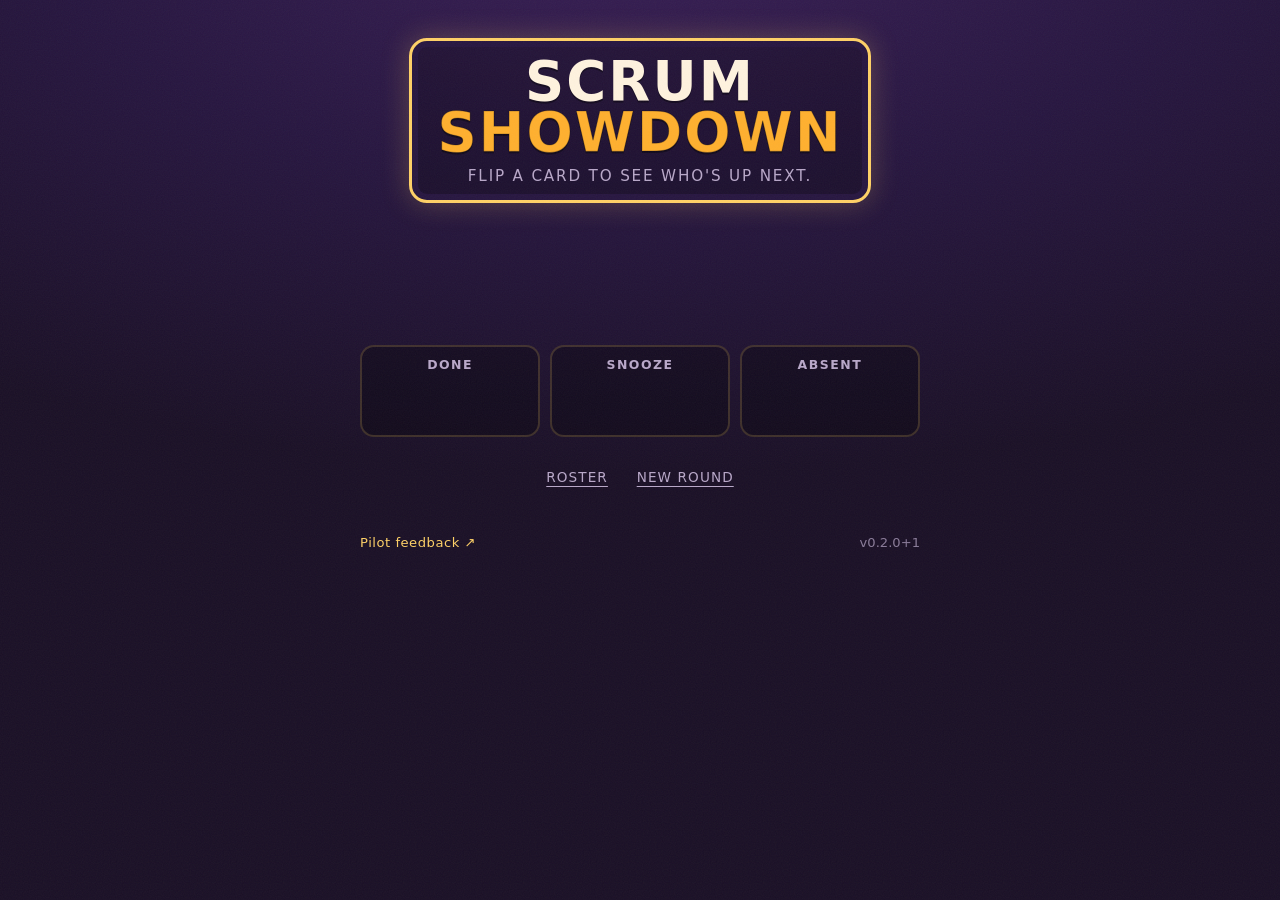
==== scrum-showdown/index.html @ c8b2ddba "scrum-showdown v0.1.1 mystery-cards" ====
<!DOCTYPE html>
<html lang="en">
  <head>
    <meta charset="UTF-8" />
    <meta name="viewport" content="width=device-width, initial-scale=1, viewport-fit=cover" />
    <meta name="theme-color" content="#1a1026" />
    <title>Scrum Showdown</title>
    <link rel="manifest" href="./manifest.webmanifest" />
    <link rel="icon" href="./icon.svg" type="image/svg+xml" />
    <link rel="apple-touch-icon" href="./icon.svg" />
    <link rel="stylesheet" href="./app.css" />
  </head>
  <body>
    <div class="grain" aria-hidden="true"></div>

    <main class="stage">
      <header class="marquee">
        <h1 class="marquee__title">
          <span>Scrum</span><span class="marquee__title-accent">Showdown</span>
        </h1>
        <p class="marquee__tag">Flip a card to see who's up next.</p>
      </header>

      <section class="arena" aria-label="Mystery card board">
        <p id="current-name" class="readout" aria-live="polite"></p>
        <p id="sr-status" class="sr-only" aria-live="polite"></p>

        <div id="speaker-controls" class="controls" hidden>
          <button id="done" class="btn btn--primary" type="button">Done · Next</button>
          <button id="snooze" class="btn btn--ghost" type="button">Snooze</button>
          <button id="absent" class="btn btn--ghost" type="button">Absent today</button>
        </div>

        <div id="grid" class="grid" role="group" aria-label="Face-down mystery cards"></div>

        <div id="round-banner" class="banner" role="status" hidden>
          🎉 Everyone's gone
        </div>

        <div class="lanes">
          <section class="lane" aria-label="Done"><h2 class="lane__title">Done</h2><div id="lane-done" class="lane__cards"></div></section>
          <section class="lane" aria-label="Snooze"><h2 class="lane__title">Snooze</h2><div id="lane-snooze" class="lane__cards"></div></section>
          <section class="lane" aria-label="Absent"><h2 class="lane__title">Absent</h2><div id="lane-absent" class="lane__cards"></div></section>
        </div>

        <div class="reset-area">
          <button id="roster-btn" class="reset-btn" type="button">Roster</button>
          <button id="reset" class="reset-btn" type="button">New round</button>
        </div>
      </section>

      <footer class="footer">
        <a
          class="footer__feedback"
          href="https://forms.gle/REPLACE_WITH_PILOT_FEEDBACK_FORM"
          target="_blank"
          rel="noopener"
          >Pilot feedback ↗</a
        >
        <span id="version" class="footer__version"></span>
      </footer>
    </main>

    <dialog id="roster-dialog" class="modal" aria-labelledby="roster-dialog-title">
      <div class="modal__card">
        <h2 id="roster-dialog-title" class="modal__title">Roster</h2>
        <ul id="roster-list" class="roster__list"></ul>
        <div class="roster__add">
          <input id="roster-name" class="roster__input" type="text"
            placeholder="Add a teammate…" autocomplete="off" aria-label="New teammate name" />
          <button id="roster-add" class="btn btn--primary" type="button">Add</button>
        </div>
        <div class="modal__actions">
          <button id="roster-close" class="btn btn--ghost" type="button">Close</button>
        </div>
      </div>
    </dialog>

    <dialog id="reset-dialog" class="modal" aria-labelledby="reset-dialog-title">
      <div class="modal__card">
        <h2 id="reset-dialog-title" class="modal__title">Reset round?</h2>
        <p class="modal__body">
          This clears everyone's Done and Snooze and starts a fresh round.
          The roster stays as it is.
        </p>
        <div class="modal__actions">
          <button id="reset-no" class="btn btn--ghost" type="button">Cancel</button>
          <button id="reset-yes" class="btn btn--danger" type="button">Confirm reset</button>
        </div>
      </div>
    </dialog>

    <script type="module" src="./src/app.js"></script>
  </body>
</html>
---- scrum-showdown/app.css ----
/* Scrum Showdown — "game-show stage" aesthetic.
   Offline-safe: no remote fonts, no CDN. Original palette/type/layout
   (legally-clean homage to the generic prize-wheel mechanic). */

:root {
  --ink: #1a1026;
  --ink-2: #271640;
  --cream: #fff3df;
  --amber: #ffb02e;
  --coral: #ff5d5d;
  --gold: #ffd166;
  --teal: #2ec4b6;
  --muted: #b9a8c9;

  --display: "Futura", "Trebuchet MS", "Avenir Next", system-ui, sans-serif;
  --body: "Avenir Next", "Segoe UI", "Trebuchet MS", system-ui, sans-serif;

  --ring: 0 0 0 3px var(--ink), 0 0 0 6px var(--gold);
}

* {
  box-sizing: border-box;
  margin: 0;
}

/* The HTML hidden attribute must always win — otherwise a later
   display:flex/grid rule silently un-hides elements (.controls,
   #speaker-controls, the old reset confirm all hit this). */
[hidden] {
  display: none !important;
}

html,
body {
  min-height: 100%;
}

body {
  font-family: var(--body);
  color: var(--cream);
  background:
    radial-gradient(120% 80% at 50% -10%, #3a1f57 0%, var(--ink-2) 38%, var(--ink) 78%);
  background-attachment: fixed;
  display: flex;
  justify-content: center;
  padding: clamp(1rem, 3vw, 2.5rem);
  overflow-x: hidden;
}

/* Subtle film grain so the stage doesn't read as flat. */
.grain {
  position: fixed;
  inset: 0;
  pointer-events: none;
  opacity: 0.05;
  z-index: 999;
  background-image: url("data:image/svg+xml,%3Csvg xmlns='http://www.w3.org/2000/svg' width='120' height='120'%3E%3Cfilter id='n'%3E%3CfeTurbulence type='fractalNoise' baseFrequency='0.85' numOctaves='2'/%3E%3C/filter%3E%3Crect width='120' height='120' filter='url(%23n)'/%3E%3C/svg%3E");
}

.stage {
  width: min(560px, 100%);
  display: flex;
  flex-direction: column;
  align-items: center;
  gap: clamp(1.25rem, 4vw, 2.25rem);
}

/* ---- Marquee header ---- */
.marquee {
  text-align: center;
  padding: 0.9rem 1.6rem;
  border: 3px solid var(--gold);
  border-radius: 18px;
  background: rgba(0, 0, 0, 0.25);
  /* Bulb dots running along the frame. */
  box-shadow:
    inset 0 0 0 6px var(--ink-2),
    0 0 28px rgba(255, 209, 102, 0.25);
  position: relative;
}
.marquee::before {
  content: "";
  position: absolute;
  inset: 9px;
  border-radius: 11px;
  background-image: radial-gradient(var(--gold) 1.6px, transparent 2px);
  background-size: 17px 17px;
  background-position: center;
  opacity: 0.45;
  -webkit-mask: linear-gradient(#000 0 0) content-box, linear-gradient(#000 0 0);
  -webkit-mask-composite: xor;
  mask-composite: exclude;
  padding: 0;
  pointer-events: none;
}
.marquee__title {
  font-family: var(--display);
  font-weight: 800;
  font-size: clamp(2rem, 9vw, 3.4rem);
  line-height: 0.95;
  letter-spacing: 0.04em;
  text-transform: uppercase;
  display: flex;
  flex-direction: column;
  text-shadow: 0 2px 0 rgba(0, 0, 0, 0.4);
}
.marquee__title-accent {
  color: var(--amber);
  -webkit-text-stroke: 1px rgba(0, 0, 0, 0.25);
}
.marquee__tag {
  margin-top: 0.5rem;
  color: var(--muted);
  font-size: 0.95rem;
  letter-spacing: 0.12em;
  text-transform: uppercase;
}

/* ---- Arena ---- */
.arena {
  position: relative;
  width: 100%;
  display: flex;
  flex-direction: column;
  align-items: center;
  gap: 1.1rem;
}

.readout {
  min-height: 1.2em;
  font-family: var(--display);
  font-weight: 800;
  font-size: clamp(1.6rem, 7vw, 2.8rem);
  text-transform: uppercase;
  letter-spacing: 0.03em;
  color: var(--gold);
  text-align: center;
  animation: pop 320ms cubic-bezier(0.22, 1, 0.36, 1);
}
.readout:empty {
  animation: none;
}
@keyframes pop {
  from {
    transform: scale(0.7);
    opacity: 0;
  }
}

.banner {
  font-family: var(--display);
  font-weight: 800;
  font-size: 1.15rem;
  text-transform: uppercase;
  letter-spacing: 0.05em;
  color: var(--ink);
  background: var(--teal);
  padding: 0.7rem 1.3rem;
  border-radius: 999px;
  box-shadow: 0 6px 0 rgba(0, 0, 0, 0.35);
}

/* ---- Buttons ---- */
.controls {
  display: flex;
  flex-wrap: wrap;
  gap: 0.6rem;
  justify-content: center;
}

/* Low-emphasis manual reset, with an inline always-confirm so a
   shared-screen misclick can't wipe a round in progress. */
.reset-area {
  display: flex;
  justify-content: center;
  min-height: 44px;
  align-items: center;
}
.reset-btn {
  background: none;
  border: none;
  color: var(--muted);
  font: inherit;
  font-size: 0.85rem;
  letter-spacing: 0.08em;
  text-transform: uppercase;
  text-decoration: underline;
  text-underline-offset: 4px;
  padding: 0.6rem 0.9rem;
  min-height: 44px;
  cursor: pointer;
}
.reset-btn:hover {
  color: var(--cream);
}
.reset-btn:disabled {
  opacity: 0.4;
  cursor: not-allowed;
}
/* Reset confirmation modal (native <dialog>). Visibility is owned by the
   UA via showModal()/close() — no [hidden]+display pitfall. */
.modal {
  border: none;
  padding: 0;
  background: transparent;
  color: var(--cream);
  max-width: min(92vw, 420px);
}
.modal::backdrop {
  background: rgba(10, 5, 18, 0.72);
  backdrop-filter: blur(2px);
}
.modal[open] {
  animation: modal-in 180ms cubic-bezier(0.22, 1, 0.36, 1);
}
@keyframes modal-in {
  from {
    transform: translateY(8px) scale(0.96);
    opacity: 0;
  }
}
.modal__card {
  background: var(--ink-2);
  border: 2px solid var(--gold);
  border-radius: 18px;
  padding: 1.6rem 1.5rem 1.3rem;
  box-shadow: 0 20px 50px rgba(0, 0, 0, 0.6);
}
.modal__title {
  font-family: var(--display);
  font-weight: 800;
  text-transform: uppercase;
  letter-spacing: 0.05em;
  font-size: 1.5rem;
  color: var(--gold);
}
.modal__body {
  margin: 0.7rem 0 1.3rem;
  color: var(--muted);
  line-height: 1.45;
}
.modal__actions {
  display: flex;
  justify-content: flex-end;
  gap: 0.6rem;
  flex-wrap: wrap;
}

.btn {
  font-family: var(--body);
  font-weight: 700;
  font-size: 1rem;
  min-height: 44px;
  padding: 0.6rem 1.1rem;
  border-radius: 12px;
  border: 2px solid transparent;
  cursor: pointer;
  transition: transform 80ms ease, background 120ms ease;
}
.btn:active {
  transform: translateY(2px);
}
.btn--primary {
  background: var(--gold);
  color: var(--ink);
}
.btn--ghost {
  background: transparent;
  border-color: var(--muted);
  color: var(--cream);
}
.btn--ghost:hover {
  border-color: var(--gold);
}
.btn--toggle {
  background: var(--teal);
  color: var(--ink);
  min-width: 78px;
}
.btn--toggle[aria-pressed="true"] {
  background: transparent;
  border-color: var(--coral);
  color: var(--coral);
}
.btn--danger {
  background: transparent;
  border-color: var(--coral);
  color: var(--coral);
}
.btn--danger:hover {
  background: var(--coral);
  color: var(--ink);
}

/* Visible keyboard focus everywhere (no hover-only affordances). */
a:focus-visible,
button:focus-visible,
input:focus-visible {
  outline: none;
  box-shadow: var(--ring);
}

/* ---- Roster ---- */
.roster {
  width: 100%;
  background: rgba(0, 0, 0, 0.28);
  border: 2px solid rgba(255, 209, 102, 0.25);
  border-radius: 16px;
  padding: 1.1rem 1.2rem 1.3rem;
}
.roster__heading {
  font-family: var(--display);
  font-weight: 800;
  text-transform: uppercase;
  letter-spacing: 0.14em;
  font-size: 1rem;
  color: var(--muted);
  margin-bottom: 0.8rem;
}
.roster__list {
  list-style: none;
  padding: 0;
  display: flex;
  flex-direction: column;
  gap: 0.5rem;
}
.roster-row {
  display: flex;
  gap: 0.5rem;
  align-items: center;
}
.roster-row__name {
  flex: 1;
  min-width: 0;
  min-height: 44px;
  background: var(--ink-2);
  border: 2px solid transparent;
  border-radius: 10px;
  color: var(--cream);
  font: inherit;
  padding: 0 0.7rem;
}
.roster-row__name:focus {
  border-color: var(--gold);
  outline: none;
}
.roster__add {
  display: flex;
  gap: 0.5rem;
  margin-top: 0.9rem;
}
.roster__input {
  flex: 1;
  min-width: 0;
  min-height: 48px;
  background: var(--ink-2);
  border: 2px solid rgba(255, 255, 255, 0.08);
  border-radius: 12px;
  color: var(--cream);
  font: inherit;
  padding: 0 0.9rem;
}
.roster__input::placeholder {
  color: var(--muted);
}

/* ---- Footer ---- */
.footer {
  width: 100%;
  display: flex;
  justify-content: space-between;
  align-items: center;
  color: var(--muted);
  font-size: 0.82rem;
}
.footer__feedback {
  color: var(--gold);
  text-decoration: none;
  letter-spacing: 0.04em;
}
.footer__feedback:hover {
  text-decoration: underline;
}
.footer__version {
  font-variant-numeric: tabular-nums;
  opacity: 0.7;
}

/* ---- Mystery card board ---- */
.grid {
  display: grid;
  grid-template-columns: repeat(auto-fill, minmax(96px, 1fr));
  gap: 0.7rem;
  width: 100%;
  margin: 0.4rem 0 0.2rem;
}
.card {
  aspect-ratio: 3 / 4;
  border: none;
  border-radius: 14px;
  cursor: pointer;
  font-family: var(--display);
  display: grid;
  place-items: center;
  padding: 0.4rem;
  perspective: 600px;
  background: none;
}
.card__inner {
  position: relative;
  width: 100%;
  height: 100%;
  transition: transform 460ms cubic-bezier(0.22, 1, 0.36, 1);
  transform-style: preserve-3d;
}
.card.is-faceup .card__inner {
  transform: rotateY(180deg);
}
.card__face {
  position: absolute;
  inset: 0;
  display: grid;
  place-items: center;
  border-radius: 14px;
  backface-visibility: hidden;
  text-align: center;
  word-break: break-word;
  padding: 0.3rem;
}
.card__back {
  background: linear-gradient(150deg, var(--amber), var(--coral));
  color: var(--ink);
  font-size: clamp(1.8rem, 7vw, 2.6rem);
  box-shadow: 0 6px 0 rgba(0, 0, 0, 0.35);
}
.card__front {
  background: var(--ink-2);
  border: 2px solid var(--gold);
  color: var(--cream);
  transform: rotateY(180deg);
  font-weight: 700;
  font-size: clamp(0.8rem, 3.4vw, 1.05rem);
}
.card:disabled {
  cursor: default;
}
.card--mystery:focus-visible,
.card:focus-visible {
  outline: none;
  box-shadow: var(--ring);
}

.lanes {
  display: grid;
  grid-template-columns: repeat(3, 1fr);
  gap: 0.6rem;
  width: 100%;
  margin-top: 0.5rem;
}
.lane {
  background: rgba(0, 0, 0, 0.28);
  border: 2px solid rgba(255, 209, 102, 0.18);
  border-radius: 14px;
  padding: 0.6rem;
  min-height: 92px;
}
.lane__title {
  font-family: var(--display);
  font-weight: 800;
  text-transform: uppercase;
  letter-spacing: 0.12em;
  font-size: 0.78rem;
  color: var(--muted);
  margin-bottom: 0.5rem;
  text-align: center;
}
.lane__cards {
  display: flex;
  flex-wrap: wrap;
  gap: 0.4rem;
  justify-content: center;
}
.lane .card {
  width: 56px;
  aspect-ratio: 3 / 4;
}
.lane .card__back {
  font-size: 1.4rem;
}
.lane .card__front {
  font-size: 0.6rem;
}

/* Anticlimactic completion spark — a single tiny poof, then nothing. */
.spark {
  position: fixed;
  left: 50%;
  top: 42%;
  width: 10px;
  height: 10px;
  border-radius: 50%;
  background: var(--gold);
  pointer-events: none;
  z-index: 1000;
  animation: spark-poof 700ms ease-out forwards;
}
@keyframes spark-poof {
  0% { transform: translate(-50%, -50%) scale(0.2); opacity: 1; }
  35% { transform: translate(-50%, -50%) scale(1.1); opacity: 1; }
  100% { transform: translate(-50%, -60%) scale(0.4); opacity: 0; }
}
.snooze-card {
  display: flex;
  flex-direction: column;
  align-items: center;
  gap: 0.35rem;
}
.card-actions {
  display: flex;
  gap: 0.3rem;
}
.btn--mini {
  min-height: 44px;
  padding: 0.3rem 0.55rem;
  font-size: 0.72rem;
  border-radius: 9px;
}

@media (prefers-reduced-motion: reduce) {
  .card__inner { transition: none; }
  .spark { animation: none; opacity: 0; }
  .readout { animation: none; }
}

/* Screen-reader-only: present in the a11y tree, visually hidden. */
.sr-only {
  position: absolute;
  width: 1px;
  height: 1px;
  padding: 0;
  margin: -1px;
  overflow: hidden;
  clip: rect(0 0 0 0);
  white-space: nowrap;
  border: 0;
}
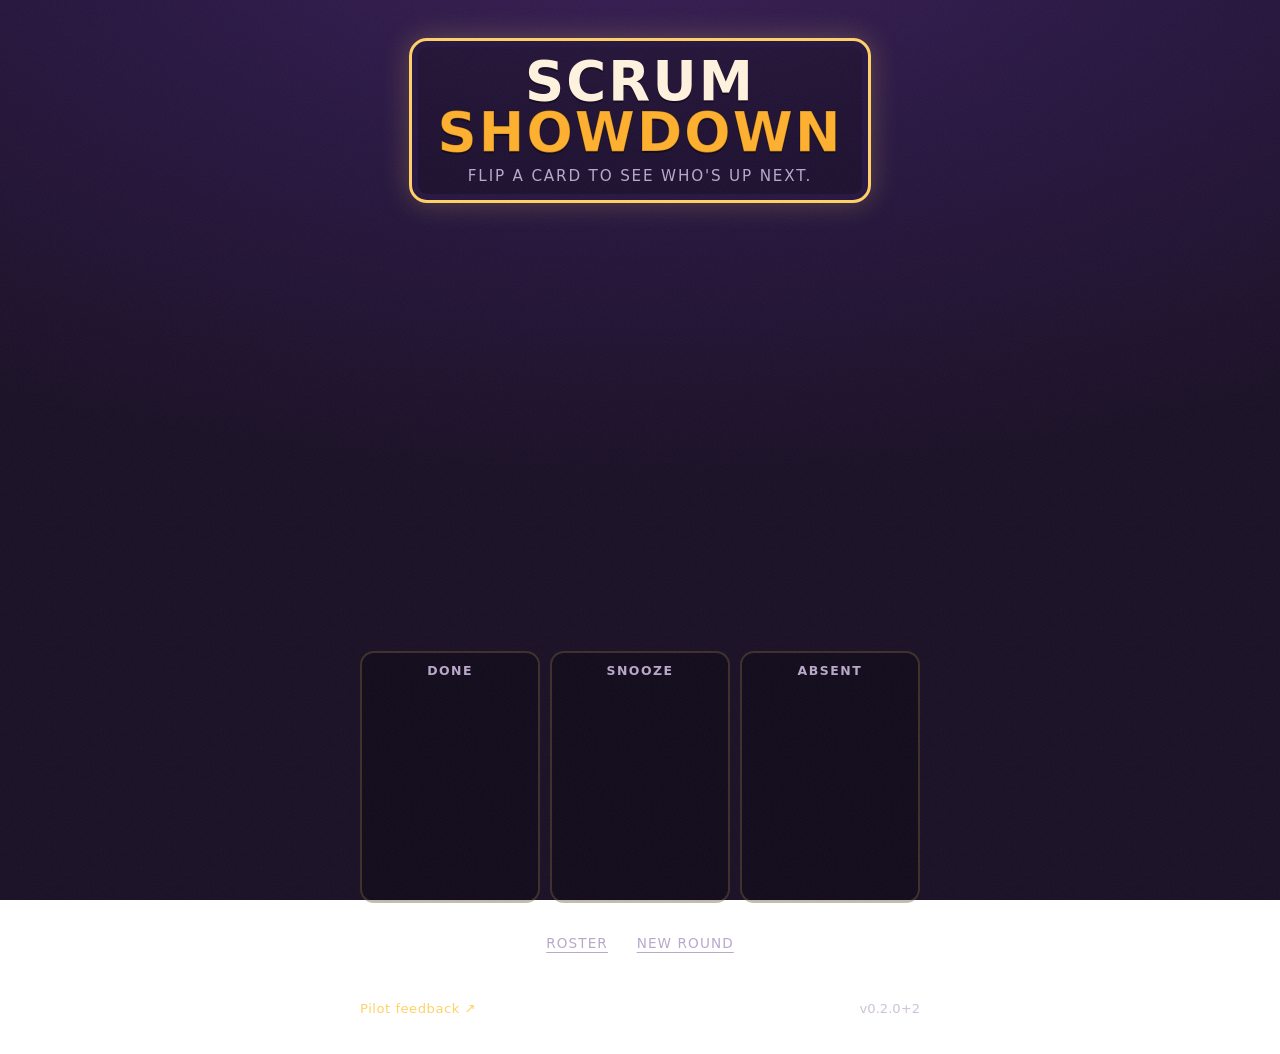
==== commit 655b734f: "UI tweaks v0.2.0.2" ====
--- a/scrum-showdown/index.html
+++ b/scrum-showdown/index.html
@@ -22,7 +22,10 @@
       </header>
 
       <section class="arena" aria-label="Mystery card board">
-        <p id="current-name" class="readout" aria-live="polite"></p>
+        <div id="current" class="current" aria-live="polite">
+          <div id="current-card" class="current__card" aria-hidden="true"></div>
+          <p id="current-name" class="readout"></p>
+        </div>
         <p id="sr-status" class="sr-only" aria-live="polite"></p>
 
         <div id="speaker-controls" class="controls" hidden>
--- a/scrum-showdown/app.css
+++ b/scrum-showdown/app.css
@@ -130,12 +130,33 @@
   min-height: 1.2em;
   font-family: var(--display);
   font-weight: 800;
-  font-size: clamp(1.6rem, 7vw, 2.8rem);
+  font-size: clamp(2rem, 9vw, 3.6rem);
   text-transform: uppercase;
   letter-spacing: 0.03em;
   color: var(--gold);
   text-align: center;
+  text-shadow: 0 2px 0 rgba(0, 0, 0, 0.45);
   animation: pop 320ms cubic-bezier(0.22, 1, 0.36, 1);
+}
+
+/* Current-speaker zone: glyph card alongside the prominent name.
+   Fixed height so the layout doesn't jump between picks. */
+.current {
+  display: flex;
+  align-items: center;
+  justify-content: center;
+  gap: 1rem;
+  width: 100%;
+  min-height: 140px;
+}
+.current__card {
+  flex: 0 0 auto;
+}
+.current__card .card {
+  width: 92px;
+}
+.card--current {
+  cursor: default;
 }
 .readout:empty {
   animation: none;
@@ -205,6 +226,12 @@
   background: transparent;
   color: var(--cream);
   max-width: min(92vw, 420px);
+  /* The global `* { margin: 0 }` reset kills the UA's auto-centering for a
+     modal <dialog>; restore fixed + inset:0 + margin:auto to re-center. */
+  position: fixed;
+  inset: 0;
+  margin: auto;
+  height: fit-content;
 }
 .modal::backdrop {
   background: rgba(10, 5, 18, 0.72);
@@ -393,6 +420,9 @@
   gap: 0.7rem;
   width: 100%;
   margin: 0.4rem 0 0.2rem;
+  /* Reserve space so the board doesn't collapse as cards are picked. */
+  min-height: 220px;
+  align-content: start;
 }
 .card {
   aspect-ratio: 3 / 4;
@@ -428,7 +458,9 @@
   padding: 0.3rem;
 }
 .card__back {
-  background: linear-gradient(150deg, var(--amber), var(--coral));
+  /* Muted blue pastel. For an orange-pastel variant instead, swap to:
+     linear-gradient(150deg, #f3c79b, #e0a878) */
+  background: linear-gradient(150deg, #9fb3cf, #7e93b4);
   color: var(--ink);
   font-size: clamp(1.8rem, 7vw, 2.6rem);
   box-shadow: 0 6px 0 rgba(0, 0, 0, 0.35);
@@ -462,7 +494,11 @@
   border: 2px solid rgba(255, 209, 102, 0.18);
   border-radius: 14px;
   padding: 0.6rem;
-  min-height: 92px;
+  /* Fixed height so lanes never resize as they fill — cards scroll
+     inside instead of pushing the page around. */
+  height: 252px;
+  display: flex;
+  flex-direction: column;
 }
 .lane__title {
   font-family: var(--display);
@@ -473,22 +509,40 @@
   color: var(--muted);
   margin-bottom: 0.5rem;
   text-align: center;
+  flex: 0 0 auto;
 }
 .lane__cards {
   display: flex;
-  flex-wrap: wrap;
+  flex-direction: column;
   gap: 0.4rem;
+  flex: 1 1 auto;
+  overflow-y: auto;
+}
+/* Lane cards are full-width rows so names sit on one line (no wrap). */
+.lane .card,
+.lane .snooze-card {
+  width: 100%;
+}
+.lane .card {
+  aspect-ratio: auto;
+  height: 40px;
+  border-radius: 9px;
+  padding: 0;
+}
+.lane .card__face {
+  display: flex;
+  align-items: center;
   justify-content: center;
-}
-.lane .card {
-  width: 56px;
-  aspect-ratio: 3 / 4;
+  padding: 0 0.55rem;
+  word-break: normal;
+  white-space: nowrap;
+  overflow: hidden;
 }
 .lane .card__back {
-  font-size: 1.4rem;
+  font-size: 1.15rem;
 }
 .lane .card__front {
-  font-size: 0.6rem;
+  font-size: 0.9rem;
 }
 
 /* Anticlimactic completion spark — a single tiny poof, then nothing. */
@@ -518,6 +572,8 @@
 .card-actions {
   display: flex;
   gap: 0.3rem;
+  flex-wrap: wrap;
+  justify-content: center;
 }
 .btn--mini {
   min-height: 44px;
